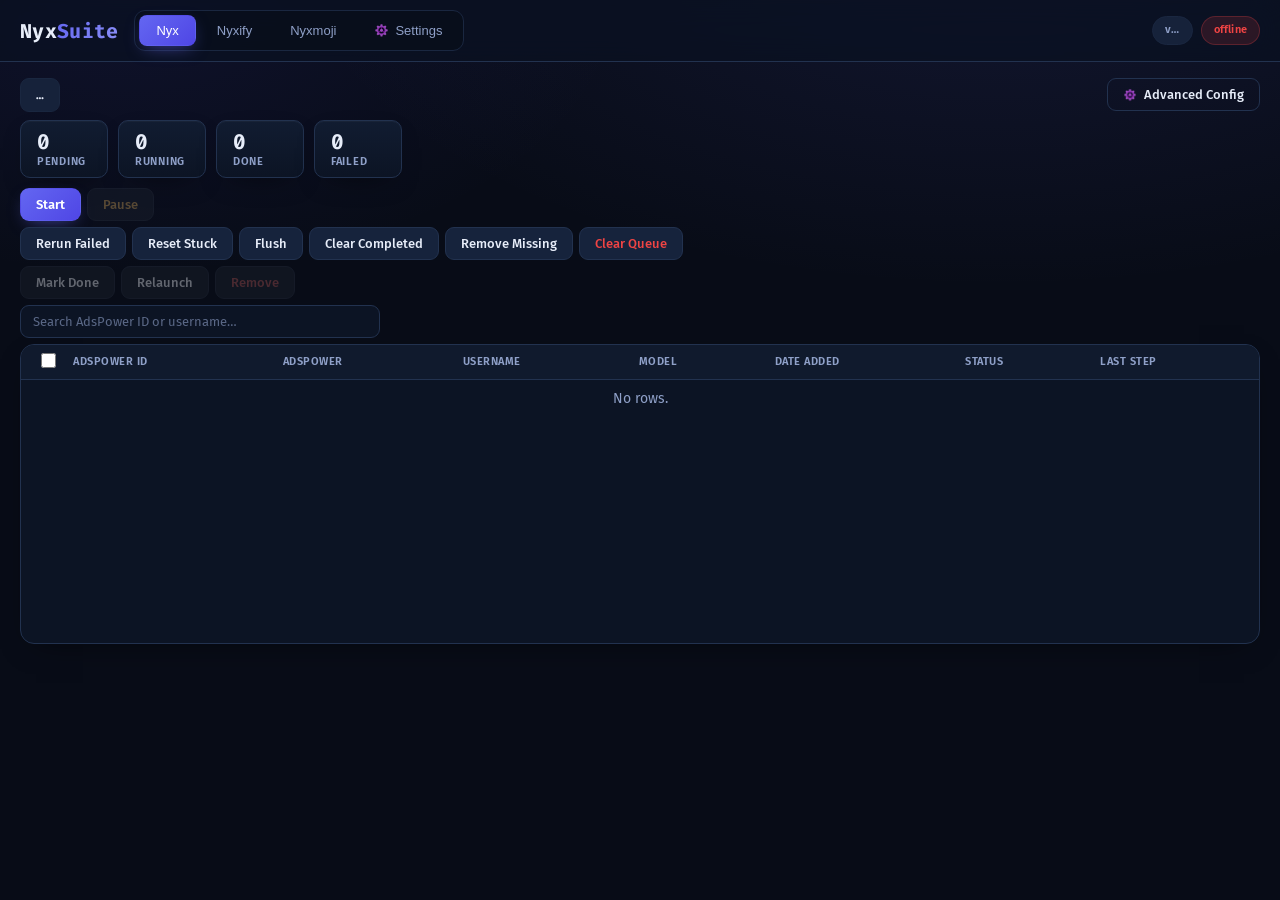
==== webui/index.html @ fc035aeb "Release NyxSuite v6.0.9: Nyxmoji preview/colours/Recommend, proxy ranking chart, compact dashboard N" ====
<!doctype html>
<html lang="en">
<head>
  <meta charset="utf-8">
  <meta name="viewport" content="width=device-width, initial-scale=1">
  <title>Nyx Suite</title>
  <link rel="stylesheet" href="dashboard.css">
  <link rel="icon" type="image/png" href="settings-icon.png">
</head>
<body>
  <header class="topbar">
    <div class="brand">Nyx<span>Suite</span></div>
    <div class="tabs" id="tabs">
      <button class="tab active" data-tab="nyx">Nyx</button>
      <button class="tab" data-tab="nyxify">Nyxify</button>
      <button class="tab" data-tab="bitmoji">Nyxmoji</button>
      <button class="tab" data-tab="settings"><img src="settings-icon.png" class="tab-icon" alt=""> Settings</button>
    </div>
    <div class="meta">
      <button id="update-indicator" class="pill pill-update" type="button" style="display:none" title="An update is available — open Settings">update ready</button>
      <span id="version" class="pill pill-muted">v…</span>
      <span id="conn" class="pill pill-bad">connecting…</span>
    </div>
  </header>

  <main>
    <section class="panel" id="panel-nyx" data-product="nyx">
      <div class="panel-head">
        <div class="statusrow">
          <span class="state" id="state-nyx">…</span>
          <span class="detail" id="detail-nyx"></span>
        </div>
        <button id="nyx-advanced-toggle" class="btn btn-ghost adv-toggle" type="button">
          <img src="settings-icon.png" class="btn-icon" alt=""> Advanced Config
        </button>
      </div>
      <div id="nyx-advanced" class="advanced-panel" hidden>
        <div id="nyx-advanced-body"></div>
        <span id="config-feedback" class="feedback"></span>
      </div>
      <div class="tiles" id="tiles-nyx"></div>
      <div class="toolbar" id="runner-nyx"></div>
      <div class="toolbar sub" id="queue-nyx"></div>
      <div class="toolbar sub" id="row-nyx"></div>
      <div class="toolbar group" id="group-nyx"></div>
      <div class="searchbar"><input class="input search-input" id="search-nyx" type="text" placeholder="Search AdsPower ID or username…"></div>
      <div class="tablewrap">
        <table class="queue"><thead id="thead-nyx"></thead><tbody id="tbody-nyx"></tbody></table>
      </div>
    </section>

    <section class="panel hidden" id="panel-nyxify" data-product="nyxify">
      <div class="panel-head">
        <div class="statusrow">
          <span class="state" id="state-nyxify">…</span>
          <span class="detail" id="detail-nyxify"></span>
          <span class="detail" id="usage-nyxify"></span>
        </div>
        <div class="panel-head-btns">
          <button id="proxyrank-toggle-btn" class="btn btn-ghost adv-toggle" type="button">Proxy Ranking</button>
          <button id="fullauto-toggle-btn" class="btn btn-ghost adv-toggle" type="button">Full Auto Editor</button>
          <button id="nyxify-advanced-toggle" class="btn btn-ghost adv-toggle" type="button">
            <img src="settings-icon.png" class="btn-icon" alt=""> Advanced Config
          </button>
        </div>
      </div>
      <div id="nyxify-advanced" class="advanced-panel" hidden>
        <div id="nyxify-advanced-body"></div>
        <span id="nyxify-config-feedback" class="feedback"></span>
      </div>
      <div class="tiles" id="tiles-nyxify"></div>
      <div class="toolbar" id="runner-nyxify"></div>
      <div class="toolbar sub" id="queue-nyxify"></div>
      <div class="toolbar sub" id="row-nyxify"></div>
      <div class="toolbar group" id="group-nyxify"></div>
      <div id="fullauto-section" class="fullauto-section" style="display:none">
        <div class="toolbar sub" style="margin-top:8px">
          <label class="label-inline">Model: <select id="fullauto-model-select" class="input-inline"></select></label>
        </div>
        <div class="fullauto-grid" style="margin-top:0">
          <div class="fullauto-col">
            <h3>Usernames</h3>
            <p class="hint">One per line. Lines starting with <code>#</code> or <code>;</code> are ignored.</p>
            <textarea id="fullauto-usernames" class="input textarea-full" placeholder="username1&#10;username2"></textarea>
            <button id="fullauto-save-usernames" class="btn primary" type="button">Save Usernames</button>
          </div>
          <div class="fullauto-col">
            <h3>Signup Names</h3>
            <p class="hint">One per line. Used during account creation.</p>
            <textarea id="fullauto-signup-names" class="input textarea-full" placeholder="Jane Doe&#10;Alice Smith"></textarea>
            <button id="fullauto-save-signup" class="btn primary" type="button">Save Signup Names</button>
          </div>
        </div>
      </div>
      <div id="proxyrank-section" class="fullauto-section" style="display:none">
        <div class="proxyrank-head">
          <h3>Proxy Ranking <span class="hint">by subnet · good → bad</span></h3>
          <button id="proxyrank-refresh" class="btn" type="button">Refresh</button>
        </div>
        <p class="hint">Ranked from how often each subnet needed a retry, failed a creation, or hit a ban. Updates every time a proxy is used.</p>
        <div id="proxyrank-chart" class="proxyrank-chart"></div>
        <div class="tablewrap">
          <table class="queue proxyrank-table">
            <thead><tr><th>Subnet</th><th>Uses</th><th>Retries</th><th>Fails</th><th>Bans</th><th>Score</th><th></th></tr></thead>
            <tbody id="proxyrank-tbody"></tbody>
          </table>
        </div>
      </div>
      <div class="searchbar"><input class="input search-input" id="search-nyxify" type="text" placeholder="Search AdsPower ID or username…"></div>
      <div class="tablewrap">
        <table class="queue"><thead id="thead-nyxify"></thead><tbody id="tbody-nyxify"></tbody></table>
      </div>
    </section>

    <section class="panel hidden" id="panel-bitmoji">
      <div class="bm-toolbar">
        <div class="bm-head">
          <label class="label" for="bm-model">Model</label>
          <select id="bm-model" class="input input-inline"></select>
          <span id="bm-status" class="detail"></span>
        </div>
        <div class="bm-toolbar-actions">
          <button id="bm-recommend" class="btn" type="button" title="Fill random pools with a recommended starting look">✨ Recommend</button>
          <button id="bm-import" class="btn" type="button" title="Load a saved Nyxmoji config file">Import</button>
          <button id="bm-export" class="btn" type="button" title="Download this Nyxmoji config">Export</button>
          <button id="bm-save" class="btn primary" type="button">Save</button>
          <input id="bm-import-file" type="file" accept="application/json" hidden>
        </div>
      </div>
      <div class="bm-catbar" id="bm-catbar"></div>
      <div class="bm-editor">
        <div class="bm-stage">
          <div class="bm-stage-inner">
            <img id="bm-avatar" class="bm-avatar" alt="Bitmoji preview">
            <div id="bm-avatar-err" class="bm-avatar-err" style="display:none"></div>
          </div>
          <div class="bm-stage-foot">
            <span id="bm-model-tag" class="bm-model-tag"></span>
            <button id="bm-shuffle" class="btn btn-ghost" type="button" title="Preview a different random combination">⟳ Shuffle preview</button>
          </div>
        </div>
        <div class="bm-side">
          <div class="bm-side-head">
            <div>
              <span id="bm-feature-title" class="bm-feature-title">Hair Style</span>
              <span id="bm-feature-count" class="bm-count"></span>
            </div>
            <div class="bm-side-actions">
              <div class="bm-mode-group" id="bm-mode-group" role="tablist">
                <button class="bm-mode-btn" data-mode="preset" type="button">Preset</button>
                <button class="bm-mode-btn" data-mode="fixed" type="button">Fixed</button>
                <button class="bm-mode-btn" data-mode="random" type="button">Random</button>
              </div>
              <button id="bm-clear-feature" class="btn btn-sm btn-ghost" type="button" title="Reset this feature to Preset" style="display:none">Reset</button>
            </div>
          </div>
          <p id="bm-mode-hint" class="hint bm-mode-hint"></p>
          <div id="bm-options" class="bm-options"></div>
        </div>
      </div>
    </section>

    <section class="panel hidden" id="panel-settings">
      <div class="settings-grid-2col">
        <div class="settings-card">
          <h2>Updates</h2>
          <div class="setting-row">
            <span class="setting-label">Installed</span>
            <span id="update-current" class="setting-value">—</span>
          </div>
          <div class="setting-row" id="update-latest-row" style="display:none">
            <span class="setting-label">Latest</span>
            <span id="update-latest" class="setting-value"></span>
          </div>
          <div class="btn-row">
            <button id="update-check-btn" class="btn" type="button">Check for Update</button>
            <button id="update-apply-btn" class="btn primary" type="button" style="display:none">Apply Update</button>
          </div>
          <div class="setting-row" id="update-rollback-row" style="display:none">
            <span class="setting-label">Roll back to</span>
            <span class="setting-value">
              <select id="update-rollback-select" class="input" title="Pick any previously released version"></select>
              <button id="update-rollback-btn" class="btn bad" type="button">Roll Back</button>
            </span>
          </div>
          <div id="update-backups" class="setting-row"></div>
          <div id="update-release-notes" class="release-notes" style="display:none"></div>
          <span id="update-feedback" class="feedback"></span>
        </div>

        <div class="settings-card">
          <h2>Start on Login</h2>
          <div class="toggle-row">
            <span class="toggle-text">Launch bridge agent on system startup</span>
            <label class="toggle-switch" for="autostart-toggle">
              <input id="autostart-toggle" type="checkbox">
              <span class="toggle-slider"></span>
            </label>
          </div>
          <span id="autostart-feedback" class="feedback"></span>
        </div>

        <div class="settings-card">
          <h2>AdsPower Control</h2>
          <p class="hint">Choose how NyxSuite controls AdsPower on this device. Auto keeps the normal smart fallback; GUI skips Local API create/open calls for no-API accounts.</p>
          <div class="mode-button-row" role="group" aria-label="AdsPower control mode">
            <button id="adspower-mode-auto" class="btn mode-btn" type="button" data-adspower-mode="auto">Auto</button>
            <button id="adspower-mode-api" class="btn mode-btn" type="button" data-adspower-mode="api">API</button>
            <button id="adspower-mode-gui" class="btn mode-btn" type="button" data-adspower-mode="gui">GUI</button>
          </div>
          <span id="adspower-mode-feedback" class="feedback"></span>
        </div>

        <div class="settings-card" id="card-setup">
          <h2>Setup &amp; Install</h2>
          <p class="hint">First-time setup: installs the Python packages and the Playwright browser engine. Run this once on a fresh machine before starting the bot. The live log appears below — it can take a few minutes.</p>
          <div class="setting-row">
            <button id="install-deps-btn" class="btn primary" type="button">Install Dependencies</button>
            <span id="install-deps-state" class="setting-value" style="margin-left:10px"></span>
          </div>
          <pre id="install-deps-output" class="install-output" style="display:none"></pre>
          <span id="install-deps-feedback" class="feedback"></span>
        </div>
      </div>
    </section>
  </main>

  <div id="toast" class="toast"></div>

  <script src="dashboard.js"></script>
</body>
</html>
---- webui/dashboard.css ----
@import url('https://fonts.googleapis.com/css2?family=Fira+Code:wght@400;500;600;700&family=Fira+Sans:wght@300;400;500;600;700&display=swap');

:root{
  --bg:#080c17; --bg2:#0b1120;
  --panel:#111c31; --panel2:#0c1424; --panel-hi:#16233c;
  --line:#22324f; --line-soft:#1a2740;
  --text:#e7edf9; --muted:#8fa0c8; --faint:#7788b0;
  --accent:#6366f1; --accent2:#4f46e5; --accent-soft:rgba(99,102,241,.14);
  --ok:#10b981; --warn:#f59e0b; --bad:#ef4444; --run:#3b82f6; --update:#f59e0b;
  --glow:0 0 24px rgba(99,102,241,.16);
  --card-shadow:0 1px 0 rgba(255,255,255,.03) inset, 0 10px 30px -16px rgba(0,0,0,.7);
  --ease-out:cubic-bezier(0.23, 1, 0.32, 1);
  --ease-in-out:cubic-bezier(0.77, 0, 0.175, 1);
  --r-sm:8px; --r-md:10px; --r-lg:14px;
}
*{box-sizing:border-box}
html,body{margin:0;height:100%}
body{
  background:
    radial-gradient(1200px 600px at 78% -8%, rgba(99,102,241,.12), transparent 60%),
    radial-gradient(900px 500px at 10% 0%, rgba(79,70,229,.10), transparent 55%),
    var(--bg);
  background-attachment:fixed;
  color:var(--text);
  font:14px/1.5 "Fira Sans",system-ui,"Segoe UI",Roboto,Arial,sans-serif;
  -webkit-font-smoothing:antialiased;
}

/* ---------------- Top bar ---------------- */
.topbar{display:flex;align-items:center;gap:16px;padding:10px 20px;background:rgba(11,17,32,.72);backdrop-filter:blur(14px) saturate(1.2);border-bottom:1px solid var(--line);position:sticky;top:0;z-index:20}
.brand{font-weight:700;font-size:20px;letter-spacing:.3px;font-family:"Fira Code",monospace}
.brand span{background:linear-gradient(120deg,var(--accent),#8b8ff6);-webkit-background-clip:text;background-clip:text;-webkit-text-fill-color:transparent}
.tabs{display:flex;gap:4px;background:rgba(8,12,23,.5);padding:4px;border-radius:11px;border:1px solid var(--line-soft)}
.tab{background:transparent;color:var(--muted);border:1px solid transparent;padding:7px 16px;border-radius:8px;cursor:pointer;font-weight:500;display:inline-flex;align-items:center;gap:6px;transition:color 180ms ease,background 180ms ease,box-shadow 180ms ease;font-size:13px}
.tab-icon{width:15px;height:15px;opacity:.7;transition:opacity 180ms ease,filter 180ms ease}
.tab:active{transform:scale(0.97)}
.tab.active{background:linear-gradient(135deg,var(--accent),var(--accent2));color:#fff;box-shadow:0 6px 18px -6px rgba(99,102,241,.6)}
.tab.active .tab-icon{opacity:1;filter:brightness(10)}
.meta{margin-left:auto;display:flex;gap:8px;align-items:center}
.pill{padding:5px 12px;border-radius:999px;font-size:11px;font-weight:600;white-space:nowrap;letter-spacing:.2px;transition:background 300ms ease,color 300ms ease;border:1px solid transparent}
.pill-muted{background:#16223a;color:var(--muted);border-color:var(--line-soft)}
.pill-ok{background:rgba(16,185,129,.14);color:var(--ok);border-color:rgba(16,185,129,.25)}
.pill-bad{background:rgba(239,68,68,.14);color:var(--bad);border-color:rgba(239,68,68,.25)}
.pill-update{background:rgba(245,158,11,.16);color:var(--update);border-color:rgba(245,158,11,.4);cursor:pointer;font-family:"Fira Code",monospace;animation:pulseGlow 2.4s var(--ease-in-out) infinite}
.pill-update:hover{background:rgba(245,158,11,.26)}
@keyframes pulseGlow{0%,100%{box-shadow:0 0 0 0 rgba(245,158,11,.0)}50%{box-shadow:0 0 14px 1px rgba(245,158,11,.45)}}

/* ---------------- Layout ---------------- */
main{padding:16px 20px;max-width:1760px;margin:0 auto}
.panel.hidden{display:none}
.panel-head{display:flex;align-items:flex-start;justify-content:space-between;gap:14px;margin-bottom:8px}
.panel-head-btns{display:flex;gap:6px;flex-shrink:0}
.statusrow{display:flex;align-items:center;gap:14px;flex-wrap:wrap}
.state{font-weight:600;padding:6px 15px;border-radius:9px;background:#16223a;text-transform:capitalize;font-size:13px;font-family:"Fira Code",monospace;border:1px solid var(--line-soft);transition:background 300ms ease,color 300ms ease,box-shadow 300ms ease}
.state.running,.state.RUNNING{background:rgba(59,130,246,.16);color:var(--run);border-color:rgba(59,130,246,.3);box-shadow:0 0 14px rgba(59,130,246,.16)}
.state.paused,.state.PAUSED{background:rgba(245,158,11,.15);color:var(--warn);border-color:rgba(245,158,11,.3)}
.state.stopped,.state.STOPPED{background:rgba(239,68,68,.13);color:var(--bad);border-color:rgba(239,68,68,.3)}
.state.waiting{background:rgba(245,158,11,.13);color:var(--warn);border-color:rgba(245,158,11,.25)}
.detail{color:var(--muted);font-size:13px}

/* Advanced Config toggle (upper-right of Nyx panel) */
.adv-toggle{flex-shrink:0;display:inline-flex;align-items:center;gap:7px;white-space:nowrap}
.btn-icon{width:14px;height:14px;opacity:.75}
.adv-toggle.active{border-color:var(--accent);color:#fff;background:var(--accent-soft)}
.advanced-panel{background:linear-gradient(180deg,var(--panel),var(--panel2));border:1px solid var(--line);border-radius:var(--r-lg);padding:18px 18px 16px;margin-bottom:18px;box-shadow:var(--card-shadow);animation:advIn 240ms var(--ease-out) both}
.advanced-panel[hidden]{display:none}
@keyframes advIn{from{opacity:0;transform:translateY(-6px)}to{opacity:1;transform:translateY(0)}}
.adv-grid{display:grid;grid-template-columns:repeat(auto-fit,minmax(210px,1fr));gap:12px 18px;margin-bottom:14px}
.adv-field{display:flex;flex-direction:column;gap:6px;font-size:12px;color:var(--muted)}
.adv-field.toggle-row{flex-direction:row;align-items:center;justify-content:space-between}
.adv-field > span{font-size:12px;color:var(--muted)}
.adv-field-wide{display:flex;flex-direction:column;gap:6px;font-size:12px;color:var(--muted);margin-bottom:14px}
.adv-field-wide > span{font-size:12px;color:var(--muted)}
#ncfg-banned_proxies{min-height:90px}

/* ---------------- Configure Bitmoji (editor) ---------------- */
.bm-toolbar{display:flex;align-items:center;justify-content:space-between;gap:12px;margin-bottom:10px;flex-wrap:wrap}
.bm-head{display:flex;align-items:center;gap:10px}
.bm-toolbar-actions{display:flex;align-items:center;gap:8px}
.bm-count{display:inline-block;margin-left:6px;font-size:11px;color:var(--muted);background:var(--panel2);border:1px solid var(--line);border-radius:999px;padding:1px 7px}

/* Top category bar — mirrors the bitmoji.com icon row */
.bm-catbar{display:flex;gap:6px;overflow-x:auto;padding:6px;background:linear-gradient(180deg,var(--panel),var(--panel2));border:1px solid var(--line);border-radius:var(--r-md);margin-bottom:10px;scrollbar-width:thin}
.bm-cat{flex:0 0 auto;display:flex;flex-direction:column;align-items:center;gap:3px;min-width:64px;padding:7px 9px;border:1px solid transparent;border-radius:10px;background:transparent;color:var(--muted);cursor:pointer;font-size:11px;transition:all 160ms var(--ease-out)}
.bm-cat:hover{background:var(--panel2);color:var(--text)}
.bm-cat.active{background:var(--accent-soft);border-color:var(--accent);color:#fff}
.bm-cat .bm-cat-dot{width:9px;height:9px;border-radius:50%;background:var(--line)}
.bm-cat.has-config .bm-cat-dot{background:var(--accent);box-shadow:var(--glow)}
.bm-cat-name{white-space:nowrap;max-width:72px;overflow:hidden;text-overflow:ellipsis}
.bm-cat-group{flex:0 0 auto;display:flex;align-items:center;padding:0 8px;font-size:10px;font-weight:700;color:var(--faint);text-transform:uppercase;letter-spacing:.8px;white-space:nowrap}
.bm-cat-group-btn{background:transparent;border:none;cursor:pointer;gap:4px;color:var(--faint);transition:color 150ms ease}
.bm-cat-group-btn:hover{color:var(--muted)}
.bm-cat-group-btn.open{color:var(--accent)}
.bm-group-arrow{font-size:9px;transition:transform 150ms ease}
.bm-cat-features{display:flex;flex-shrink:0}
/* Subtle caption shown only when the live preview had to fall back to the base
   look — it no longer replaces the avatar, so the stage never goes blank. */
.bm-avatar-err{position:absolute;left:8px;right:8px;bottom:6px;text-align:center;font-size:11px;color:var(--warn)}

/* Editor body: avatar stage (left) + options (right) */
.bm-editor{display:flex;gap:16px;align-items:stretch}
.bm-stage{flex:0 0 420px;display:flex;flex-direction:column;border:none;border-radius:0;background:transparent;box-shadow:none;overflow:visible}
.bm-stage-inner{position:relative;flex:1;display:flex;align-items:center;justify-content:center;min-height:560px;background:transparent}
.bm-avatar{max-width:100%;max-height:600px;object-fit:contain;filter:drop-shadow(0 12px 24px rgba(0,0,0,.45))}
.bm-stage-foot{display:flex;align-items:center;justify-content:space-between;gap:10px;padding:10px 4px 0}
.bm-model-tag{font-size:12px;color:var(--muted)}

.bm-side{flex:1;min-width:0;display:flex;flex-direction:column;border:1px solid var(--line);border-radius:var(--r-lg);background:linear-gradient(180deg,var(--panel),var(--panel2));box-shadow:var(--card-shadow);padding:16px}
.bm-side-head{display:flex;align-items:center;justify-content:space-between;gap:12px;flex-wrap:wrap}
.bm-feature-title{font-size:16px;font-weight:700;color:var(--text)}
.bm-mode-group{display:inline-flex;border:1px solid var(--line);border-radius:999px;overflow:hidden}
.bm-mode-btn{padding:6px 14px;border:0;background:transparent;color:var(--muted);cursor:pointer;font-size:12px;font-weight:600}
.bm-mode-btn:hover{color:var(--text)}
.bm-mode-btn.active{background:var(--accent);color:#fff}
.bm-mode-hint{margin:10px 0 0}
.bm-preset-info{font-size:12px;color:var(--muted)}
.bm-preset-info code{background:#16223a;padding:1px 6px;border-radius:4px;font-size:11px}
.bm-selection-info{margin-top:14px;padding:10px 12px;background:var(--panel2);border:1px solid var(--line-soft);border-radius:var(--r-sm);font-size:11px;color:var(--muted);width:100%}
.bm-selection-info code{background:var(--bg2);padding:1px 5px;border-radius:3px;font-size:10px;font-family:"Fira Code",monospace}
.bm-pool-head{font-size:11px;font-weight:600;color:var(--muted);margin:8px 0 6px}
.bm-pool-head:first-child{margin-top:0}
.bm-pool-empty{font-size:11px;color:var(--faint);font-style:italic}
.bm-pool-grid{display:flex;flex-wrap:wrap;gap:6px}
.bm-pool-thumb{width:44px;height:44px;border:1px solid var(--line);border-radius:8px;background:var(--bg2);overflow:hidden;display:flex;align-items:center;justify-content:center}
.bm-pool-thumb img{width:100%;height:100%;object-fit:contain;display:block}
.bm-pool-chip{display:inline-flex;align-items:center;justify-content:center;min-width:28px;height:28px;padding:0 6px;border:1px solid var(--line);border-radius:6px;background:var(--bg2);font-size:10px;font-family:"Fira Code",monospace;color:var(--muted)}
.bm-pool-color{width:28px;min-width:28px;padding:0;border-radius:50%}
.bm-color-strip{display:flex;align-items:center;gap:6px;margin-top:12px;padding:8px 10px;background:var(--panel2);border:1px solid var(--line-soft);border-radius:var(--r-sm);width:100%;flex-wrap:wrap}
.bm-color-label{font-size:11px;color:var(--muted);margin-right:4px;font-weight:600}
.bm-color-actions{display:inline-flex;gap:6px;margin-left:auto}
.bm-side-actions{display:flex;align-items:center;gap:8px;flex-wrap:wrap}

.bm-options{display:flex;flex-wrap:wrap;gap:10px;margin-top:14px;overflow-y:auto;max-height:430px;padding:2px}
.bm-options.empty{color:var(--muted);font-size:13px}
.bm-opt{position:relative;width:64px;height:64px;padding:0;border:2px solid var(--line);border-radius:12px;background:var(--panel2);cursor:pointer;overflow:hidden;transition:border-color 150ms,transform 150ms}
.bm-opt:hover{transform:translateY(-2px);border-color:var(--muted)}
.bm-opt img{width:100%;height:100%;object-fit:contain;display:block}
.bm-opt-color{width:48px;height:48px;border-radius:50%}
.bm-opt.sel{border-color:var(--accent);box-shadow:var(--glow)}
.bm-opt.sel::after{content:"✓";position:absolute;top:-1px;right:2px;font-size:12px;font-weight:800;color:#fff;text-shadow:0 1px 3px rgba(0,0,0,.8)}
@media(max-width:780px){.bm-editor{flex-direction:column}.bm-stage{flex-basis:auto}}

/* ---------------- Tiles ---------------- */
.tiles{display:flex;gap:10px;flex-wrap:wrap;margin-bottom:10px}
.tile{display:block;text-align:left;font-family:inherit;color:inherit;background:linear-gradient(180deg,var(--panel),var(--panel2));border:1px solid var(--line);border-radius:var(--r-md);padding:9px 16px;min-width:88px;cursor:pointer;box-shadow:var(--card-shadow);transition:border-color 200ms var(--ease-out),box-shadow 200ms var(--ease-out),transform 200ms var(--ease-out)}
.tile-active{border-color:var(--accent);box-shadow:var(--glow)}
.tile .n{font-size:21px;font-weight:700;font-family:"Fira Code",monospace;color:var(--text);line-height:1.2}
.tile .l{color:var(--muted);font-size:11px;text-transform:uppercase;letter-spacing:.7px;font-weight:600}

/* ---------------- Toolbars / buttons ---------------- */
.toolbar{display:flex;gap:6px;flex-wrap:wrap;margin-bottom:6px;align-items:center}
.toolbar.sub{margin-bottom:6px}
.toolbar.group{background:var(--panel2);border:1px solid var(--line);border-radius:var(--r-sm);padding:7px 12px;margin-bottom:8px;display:none}
.toolbar.group.visible{display:flex;animation:groupIn 200ms var(--ease-out) both}
@keyframes groupIn{from{opacity:0;transform:translateY(-4px) scale(0.97)}to{opacity:1;transform:translateY(0) scale(1)}}
.badge-cb{font-size:12px;color:var(--muted);margin-right:8px;white-space:nowrap;font-weight:500;font-family:"Fira Code",monospace;align-self:center}
.toolbar .btn-group{display:flex;gap:6px}
.toolbar .btn-group+.btn-group{margin-left:8px;padding-left:8px;border-left:1px solid var(--line)}
.btn-row{display:flex;gap:8px;flex-wrap:wrap;align-items:center;margin:6px 0 2px}
button.btn{background:var(--panel-hi);color:var(--text);border:1px solid var(--line);padding:8px 15px;border-radius:9px;cursor:pointer;font-weight:500;font-size:13px;font-family:"Fira Sans",sans-serif;transition:color 160ms ease,background 160ms ease,border-color 160ms ease,box-shadow 160ms ease,transform 140ms var(--ease-out)}
button.btn:active:not(:disabled){transform:scale(0.97)}
button.btn.primary{background:linear-gradient(135deg,var(--accent),var(--accent2));border-color:transparent;color:#fff;font-weight:600;box-shadow:0 6px 18px -8px rgba(99,102,241,.7)}
button.btn.ghost,button.btn.btn-ghost{background:transparent;border-color:var(--line)}
button.btn.warn{color:var(--warn)}
button.btn.bad{color:var(--bad)}
button.btn:disabled{opacity:.4;cursor:not-allowed;filter:grayscale(.5)}

/* ---------------- Search ---------------- */
.searchbar{margin:0 0 6px}
.search-input{max-width:360px;background:var(--panel2);border:1px solid var(--line);border-radius:9px;padding:8px 13px;color:var(--text);outline:none;font-size:13px;transition:border-color 180ms ease,box-shadow 180ms ease;font-family:"Fira Sans",sans-serif;width:100%}
.search-input:focus{border-color:var(--accent);box-shadow:0 0 0 3px rgba(99,102,241,.14)}
.search-input::placeholder{color:var(--muted);opacity:.6}

/* ---------------- Table ---------------- */
.tablewrap{border:1px solid var(--line);border-radius:var(--r-lg);overflow:auto;max-height:72vh;min-height:300px;box-shadow:var(--card-shadow);background:var(--panel2)}
table.queue{width:100%;border-collapse:separate;border-spacing:0;font-size:13px}
.th-cb{width:38px;padding:0 0 0 16px!important;text-align:center!important}
.th-cb input,.td-cb input{cursor:pointer;width:15px;height:15px;accent-color:var(--accent)}
.td-cb{width:38px;padding:0!important;text-align:center;vertical-align:middle}
.th-sortable{cursor:pointer;user-select:none;transition:color 150ms ease}
table.queue thead th{position:sticky;top:0;z-index:1;background:#101a2d;color:var(--muted);text-align:left;padding:9px 14px;border-bottom:1px solid var(--line);font-weight:600;white-space:nowrap;font-size:11px;text-transform:uppercase;letter-spacing:.5px}
table.queue tbody td{padding:8px 14px;border-bottom:1px solid var(--line-soft);white-space:nowrap;max-width:460px;overflow:hidden;text-overflow:ellipsis;user-select:text;-webkit-user-select:text}
table.queue tbody tr{cursor:pointer;transition:background 150ms ease}
table.queue tbody tr:nth-child(even){background:rgba(255,255,255,.012)}
table.queue tbody tr.sel{background:rgba(99,102,241,.16)}
table.queue tbody tr.checked{background:rgba(99,102,241,.09)}
table.queue tbody tr:active{background:rgba(99,102,241,.22)}
table.queue tbody tr:last-child td{border-bottom:none}
tr.group-header td{background:rgba(99,102,241,.08);font-weight:600;font-size:13px;padding:9px 16px;cursor:pointer;border-bottom:1px solid var(--line);transition:background 150ms ease}
.group-toggle{display:inline-block;width:16px;color:var(--muted)}
.group-name{color:var(--accent);font-family:"Fira Code",monospace}
.group-count{color:var(--muted);font-size:11px;margin-left:6px;font-family:"Fira Code",monospace}
.badge{padding:3px 10px;border-radius:6px;font-weight:600;font-size:12px;font-family:"Fira Code",monospace;border:1px solid transparent}
.badge.PENDING{background:#16223a;color:var(--muted);border-color:var(--line-soft)}
.badge.RUNNING,.badge.READY{background:rgba(59,130,246,.15);color:var(--run);border-color:rgba(59,130,246,.28)}
.badge.DONE{background:rgba(16,185,129,.13);color:var(--ok);border-color:rgba(16,185,129,.26)}
.badge.FAILED{background:rgba(239,68,68,.13);color:var(--bad);border-color:rgba(239,68,68,.26)}
.empty{padding:34px;text-align:center;color:var(--muted);font-size:14px}

/* ---------------- Toast ---------------- */
.toast{position:fixed;right:22px;bottom:22px;background:var(--panel);border:1px solid var(--line);border-left:4px solid var(--accent);padding:13px 18px;border-radius:var(--r-md);max-width:420px;box-shadow:0 16px 50px rgba(0,0,0,.6);z-index:100;pointer-events:none;opacity:0;transform:translateX(calc(100% + 24px));transition:opacity 400ms var(--ease-out),transform 400ms var(--ease-out)}
.toast.show{opacity:1;transform:translateX(0);pointer-events:auto}
.toast.bad{border-left-color:var(--bad)}
.toast.ok{border-left-color:var(--ok)}

/* ---------------- Settings ---------------- */
.settings-grid-2col{display:grid;grid-template-columns:1fr 1fr;gap:18px}
@media(max-width:900px){.settings-grid-2col{grid-template-columns:1fr}}
.settings-card{background:linear-gradient(180deg,var(--panel),var(--panel2));border:1px solid var(--line);border-radius:var(--r-lg);padding:20px;margin-bottom:0;box-shadow:var(--card-shadow)}
.settings-card h2{margin:0 0 14px;font-size:15px;color:#aeb6ff;font-weight:600;font-family:"Fira Code",monospace;letter-spacing:.2px}
@keyframes flashCard{0%,100%{box-shadow:var(--card-shadow)}28%,62%{box-shadow:0 0 0 2px var(--accent),var(--glow)}}
.settings-card.flash{animation:flashCard 1.6s var(--ease-out) 1}
.setting-row{margin:8px 0;display:flex;align-items:center;gap:8px;flex-wrap:wrap}
.setting-value{color:var(--text);font-size:13px}
.feedback{display:block;margin-top:8px;font-size:12px;color:var(--muted);min-height:14px}
.release-notes{background:var(--panel2);border:1px solid var(--line);border-radius:var(--r-sm);padding:10px 14px;margin-top:10px;max-height:300px;overflow-y:auto}
.release-notes details{font-size:12px}
.release-notes summary{cursor:pointer;color:var(--accent);font-weight:600;font-size:12px;font-family:"Fira Code",monospace}
.release-notes pre{font:11px/1.6 "Fira Code",Consolas,monospace;color:var(--text);white-space:pre-wrap;margin:8px 0 0;padding:0;max-height:220px;overflow-y:auto}
.setting-label{font-size:12px;color:var(--muted);min-width:70px}
.mode-button-row{display:flex;gap:8px;flex-wrap:wrap;margin:10px 0 4px}
.mode-btn.active{background:linear-gradient(135deg,var(--accent),var(--accent2));border-color:var(--accent2);color:#fff;box-shadow:var(--glow)}
.label{display:block;margin:6px 0 3px;font-size:12px;color:var(--muted)}
.label-inline{font-size:13px;color:var(--text);margin-right:8px}
.input{width:100%;padding:8px 12px;border:1px solid var(--line);border-radius:9px;background:var(--panel2);color:var(--text);outline:none;font-size:13px;transition:border-color 180ms ease,box-shadow 180ms ease;font-family:"Fira Sans",sans-serif}
.input:focus{border-color:var(--accent);box-shadow:0 0 0 3px rgba(99,102,241,.14)}
.input-inline{padding:6px 11px;border:1px solid var(--line);border-radius:7px;background:var(--panel2);color:var(--text);outline:none;font-size:13px;cursor:pointer;transition:border-color 180ms ease}
.input-inline:focus{border-color:var(--accent)}
.toggle-row{display:flex;align-items:center;justify-content:space-between;gap:10px;margin:8px 0;font-size:13px}
.toggle-text{flex:1;color:var(--text)}
.toggle-switch{position:relative;display:inline-flex;align-items:center;width:44px;height:24px;flex-shrink:0}
.toggle-switch input{position:absolute;inset:0;opacity:0;margin:0;cursor:pointer}
.toggle-slider{width:44px;height:24px;border-radius:999px;background:var(--line);border:1px solid var(--line);box-sizing:border-box;position:relative;transition:background 180ms ease}
.toggle-slider::before{content:"";position:absolute;top:2px;left:2px;width:18px;height:18px;border-radius:50%;background:var(--muted);transition:left 180ms ease,background 180ms ease}
.toggle-switch input:checked+.toggle-slider{background:linear-gradient(135deg,var(--accent),var(--accent2));border-color:var(--accent2)}
.toggle-switch input:checked+.toggle-slider::before{left:22px;background:#fff}

/* ---------------- Full Auto ---------------- */
.fullauto-grid{display:grid;grid-template-columns:1fr 1fr;gap:18px;margin-top:12px}
@media(max-width:900px){.fullauto-grid{grid-template-columns:1fr}}
.fullauto-section{margin-bottom:8px}
.proxyrank-head{display:flex;align-items:center;justify-content:space-between;gap:12px;margin:2px 0 6px}
.proxyrank-head h3{margin:0;font-size:14px;display:flex;align-items:baseline;gap:8px}
.proxyrank-head h3 .hint{margin:0;font-weight:400}
/* Proxy ranking snapshot bar chart (inline SVG) */
.proxyrank-chart{margin:2px 0 12px;overflow-x:auto}
.proxyrank-chart:empty{display:none}
.proxyrank-chart svg{min-width:420px;display:block}
.prc-cap{font-size:11px;color:var(--muted);margin:0 0 6px;font-weight:600}
.prc-label{fill:var(--muted);font:600 12px "Fira Code",monospace}
.prc-val{fill:var(--text);font:600 12px "Fira Code",monospace}
.prc-track{fill:var(--panel-hi)}
.prc-bar.prc-good{fill:var(--ok)}
.prc-bar.prc-mid{fill:var(--warn)}
.prc-bar.prc-bad{fill:var(--bad)}
.prc-more{font-size:11px;color:var(--muted);margin-top:6px}
table.proxyrank-table tbody td{white-space:nowrap;cursor:default}
table.proxyrank-table tbody tr{cursor:default}
.proxyrank-table .score-good{color:var(--ok);font-weight:600}
.proxyrank-table .score-mid{color:var(--warn);font-weight:600}
.proxyrank-table .score-bad{color:var(--bad);font-weight:600}
.btn-sm{font-size:11px;padding:3px 10px;min-width:0}
.proxyrank-ban{color:var(--bad);border-color:rgba(239,68,68,.3)}
.proxyrank-ban:hover{background:rgba(239,68,68,.12);border-color:var(--bad)}
.proxyrank-ban:disabled{opacity:.5;cursor:default}
.fullauto-col{background:linear-gradient(180deg,var(--panel),var(--panel2));border:1px solid var(--line);border-radius:var(--r-lg);padding:18px;box-shadow:var(--card-shadow)}
.fullauto-col h3{margin:0 0 8px;font-size:14px;color:#aeb6ff;font-weight:600}
.textarea-full{width:100%;min-height:320px;font-family:"Fira Code",Consolas,monospace;font-size:12px;resize:vertical;line-height:1.6}
.bm-summary{margin-top:16px;background:var(--panel2);border:1px solid var(--line-soft);border-radius:var(--r-sm);padding:6px 10px}
.bm-summary summary{cursor:pointer;font-size:11px;font-weight:600;color:var(--accent);font-family:"Fira Code",monospace}
.bm-summary[open] summary{margin-bottom:8px}
.bm-summary-body{font-size:11px;line-height:2;color:var(--muted)}
.cs-feat{display:inline-block;min-width:90px;font-weight:600}
.cs-mode{display:inline-block;min-width:44px;padding:0 6px;border-radius:3px;font-size:10px;font-weight:600;margin-right:4px}
.cs-mode.preset{color:var(--muted);background:var(--bg2)}
.cs-mode.fixed{color:var(--accent);background:var(--accent-soft)}
.cs-mode.random{color:var(--warn);background:rgba(245,158,11,.12)}
.cs-val{color:var(--text);font-size:10px}
.cs-val code{background:var(--bg);padding:1px 5px;border-radius:3px;font-family:"Fira Code",monospace;font-size:10px}
.cs-empty{color:var(--faint);font-style:italic}

.hint{font-size:12px;color:var(--muted);margin:0 0 10px;line-height:1.5}
.hint code{background:#16223a;padding:1px 6px;border-radius:4px}
.install-output{background:var(--panel2);border:1px solid var(--line);border-radius:var(--r-sm);padding:10px 14px;font:11px/1.6 "Fira Code",Consolas,monospace;color:var(--text);max-height:240px;overflow:auto;white-space:pre-wrap;margin-top:8px}

/* ---------------- Keyboard focus (accessibility) ---------------- */
/* Visible focus ring for keyboard users on every interactive control.
   Mouse clicks don't trigger :focus-visible, so this stays out of the way. */
.tab:focus-visible,button.btn:focus-visible,.tile:focus-visible,.bm-cat:focus-visible,
.bm-opt:focus-visible,.bm-mode-btn:focus-visible,.toggle-switch input:focus-visible+.toggle-slider,
.pill-update:focus-visible,summary:focus-visible{outline:2px solid var(--accent);outline-offset:2px}
table.queue tbody tr:focus-visible{outline:2px solid var(--accent);outline-offset:-2px}
.input:focus-visible,.search-input:focus-visible,.input-inline:focus-visible,select:focus-visible{outline:2px solid var(--accent);outline-offset:1px}

/* ---------------- Hover (fine pointer only) ---------------- */
@media (hover: hover) and (pointer: fine) {
  .tab:hover{color:var(--text);background:rgba(99,102,241,.1)}
  .tile:hover{border-color:var(--accent);box-shadow:var(--glow);transform:translateY(-2px)}
  button.btn:hover{background:rgba(99,102,241,.12);border-color:var(--accent);color:#fff}
  button.btn.primary:hover{filter:brightness(1.08);box-shadow:0 8px 22px -6px rgba(99,102,241,.75)}
  button.btn.warn:hover{background:rgba(245,158,11,.12);border-color:var(--warn);color:var(--warn)}
  button.btn.bad:hover{background:rgba(239,68,68,.12);border-color:var(--bad);color:var(--bad)}
  table.queue tbody tr:hover{background:rgba(99,102,241,.07)}
  tr.group-header:hover td{background:rgba(99,102,241,.14)}
  .th-sortable:hover{color:var(--accent)}
}

/* ---------------- Reduced motion ---------------- */
@media (prefers-reduced-motion: reduce) {
  *{animation-duration:0.01ms !important;animation-iteration-count:1 !important}
  .tile:hover{transform:none}
  button.btn:active:not(:disabled){transform:none}
  .toast{transition:opacity 200ms ease;transform:none}
  .pill-update{animation:none}
}

/* ---------------- Extension reload banner ---------------- */
.ext-reload-banner{display:flex;align-items:center;gap:10px;padding:10px 26px;background:rgba(245,158,11,.12);border-bottom:1px solid rgba(245,158,11,.25);color:var(--warn);font-size:12px;flex-wrap:wrap}
.ext-reload-banner .btn{font-size:11px;padding:4px 10px;color:var(--warn);border-color:rgba(245,158,11,.3);background:transparent}
.ext-reload-banner .btn:hover{background:rgba(245,158,11,.12)}

/* ---------------- Responsive ---------------- */
/* Allow the sticky table to use more of the viewport on shorter screens. */
@media(max-height:760px){
  .tablewrap{max-height:64vh}
  .bm-stage-inner{min-height:380px}
  .bm-avatar{max-height:420px}
  .bm-options{max-height:300px}
}

/* Large tablet / small laptop: tighten gutters, keep everything on one row. */
@media(max-width:1100px){
  main{padding:14px 16px}
  .topbar{gap:12px;padding:10px 16px}
  .bm-stage{flex:0 0 340px}
  .bm-stage-inner{min-height:440px}
}

/* Tablet: let the top bar wrap, tabs become a scrollable full-width row. */
@media(max-width:860px){
  .topbar{flex-wrap:wrap;gap:10px;padding:11px 16px}
  .brand{font-size:18px}
  .tabs{order:3;width:100%;overflow-x:auto;gap:4px;-webkit-overflow-scrolling:touch;scrollbar-width:none}
  .tabs::-webkit-scrollbar{display:none}
  .tab{flex:1 0 auto;justify-content:center;white-space:nowrap}
  .meta{order:2;flex-wrap:wrap;gap:6px}
  .panel-head{flex-direction:column;align-items:stretch}
  .panel-head-btns{flex-wrap:wrap}
  .adv-toggle{align-self:flex-start}
  .bm-toolbar{align-items:stretch}
  .bm-head{flex-wrap:wrap}
  .search-input{max-width:none}
}

/* Phone: stack the editor, shrink tiles, cap table cell width, full-width UI. */
@media(max-width:640px){
  main{padding:12px}
  .tab{padding:6px 10px;font-size:12px}
  .tile{flex:1 1 calc(50% - 10px);min-width:0;padding:9px 12px}
  .tile .n{font-size:19px}
  .toolbar{gap:5px}
  button.btn{padding:8px 12px;font-size:12px}
  .bm-side-head{flex-direction:column;align-items:flex-start}
  .bm-mode-group{width:100%}
  .bm-mode-btn{flex:1}
  .bm-options{max-height:none}
  table.queue tbody td{max-width:160px;padding:9px 12px}
  table.queue thead th{padding:10px 12px}
  .toast{left:12px;right:12px;bottom:12px;max-width:none}
}

/* Narrow phone: single-column tiles, give the table room to breathe. */
@media(max-width:400px){
  .brand{font-size:16px}
  .tile{flex-basis:100%}
  .pill{font-size:10px;padding:4px 9px}
  .bm-toolbar-actions{flex-wrap:wrap}
  .bm-toolbar-actions .btn{flex:1 1 calc(50% - 8px)}
}

/* Nyx Advanced Config — AdsPower section */
.adv-section-label{font-size:11px;font-weight:600;text-transform:uppercase;letter-spacing:.05em;color:var(--muted);margin:6px 0 10px;padding-top:12px;border-top:1px solid var(--line-soft)}
.adv-actions{display:flex;align-items:center;gap:12px;margin-bottom:14px;flex-wrap:wrap}
.ok-text{color:var(--ok)}
.bad-text{color:var(--bad)}
.adv-note{font-size:12px;color:var(--muted);margin:0 0 12px;line-height:1.5}
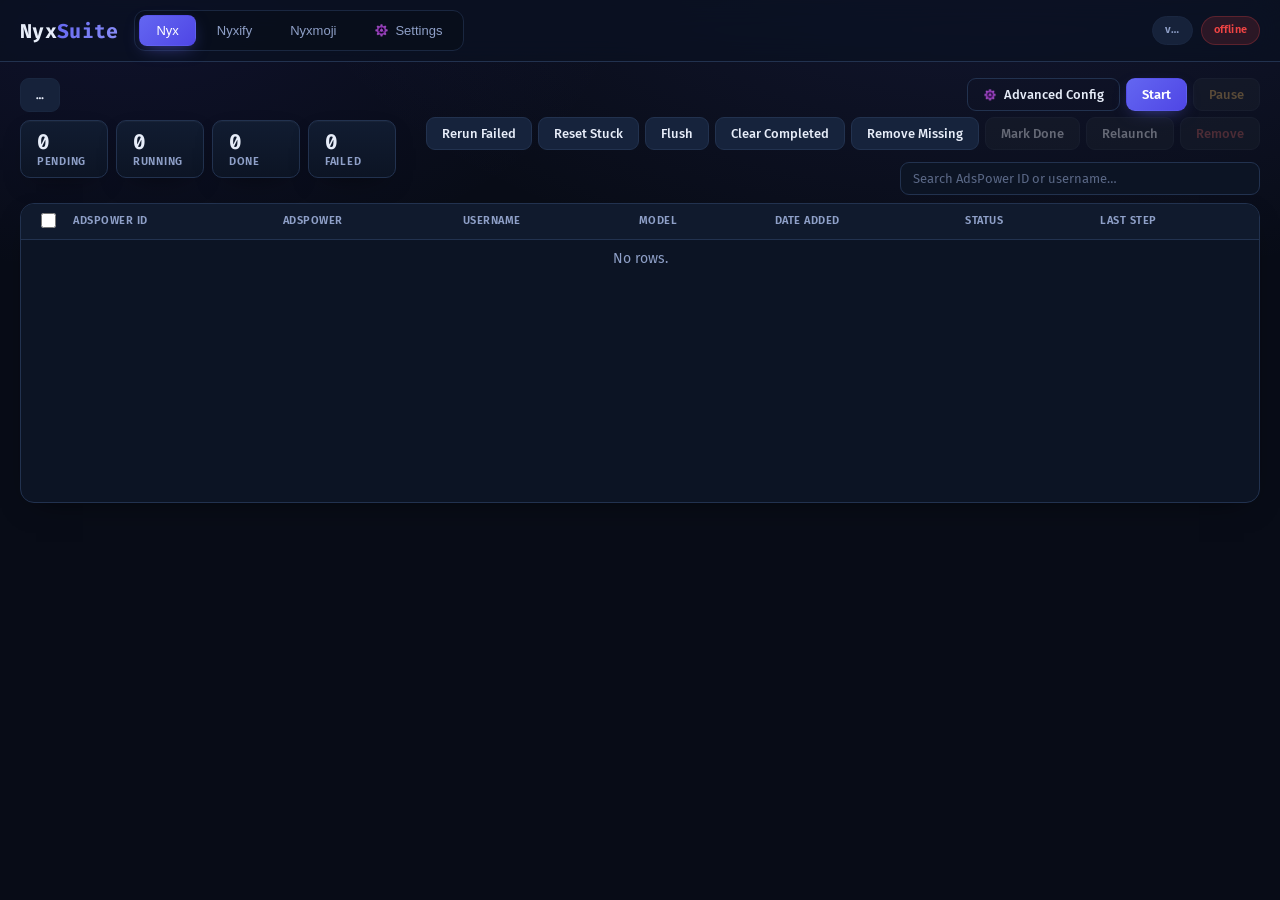
==== commit 312b806f: "Release 6.1.7 replace banned" ====
--- a/webui/index.html
+++ b/webui/index.html
@@ -24,56 +24,72 @@
   </header>
 
   <main>
-    <section class="panel" id="panel-nyx" data-product="nyx">
-      <div class="panel-head">
-        <div class="statusrow">
-          <span class="state" id="state-nyx">…</span>
-          <span class="detail" id="detail-nyx"></span>
-        </div>
-        <button id="nyx-advanced-toggle" class="btn btn-ghost adv-toggle" type="button">
-          <img src="settings-icon.png" class="btn-icon" alt=""> Advanced Config
-        </button>
-      </div>
-      <div id="nyx-advanced" class="advanced-panel" hidden>
-        <div id="nyx-advanced-body"></div>
-        <span id="config-feedback" class="feedback"></span>
-      </div>
-      <div class="tiles" id="tiles-nyx"></div>
-      <div class="toolbar" id="runner-nyx"></div>
-      <div class="toolbar sub" id="queue-nyx"></div>
-      <div class="toolbar sub" id="row-nyx"></div>
-      <div class="toolbar group" id="group-nyx"></div>
-      <div class="searchbar"><input class="input search-input" id="search-nyx" type="text" placeholder="Search AdsPower ID or username…"></div>
-      <div class="tablewrap">
-        <table class="queue"><thead id="thead-nyx"></thead><tbody id="tbody-nyx"></tbody></table>
-      </div>
-    </section>
-
-    <section class="panel hidden" id="panel-nyxify" data-product="nyxify">
-      <div class="panel-head">
-        <div class="statusrow">
-          <span class="state" id="state-nyxify">…</span>
-          <span class="detail" id="detail-nyxify"></span>
-          <span class="detail" id="usage-nyxify"></span>
-        </div>
-        <div class="panel-head-btns">
-          <button id="proxyrank-toggle-btn" class="btn btn-ghost adv-toggle" type="button">Proxy Ranking</button>
-          <button id="fullauto-toggle-btn" class="btn btn-ghost adv-toggle" type="button">Full Auto Editor</button>
-          <button id="nyxify-advanced-toggle" class="btn btn-ghost adv-toggle" type="button">
-            <img src="settings-icon.png" class="btn-icon" alt=""> Advanced Config
-          </button>
-        </div>
-      </div>
-      <div id="nyxify-advanced" class="advanced-panel" hidden>
-        <div id="nyxify-advanced-body"></div>
-        <span id="nyxify-config-feedback" class="feedback"></span>
-      </div>
-      <div class="tiles" id="tiles-nyxify"></div>
-      <div class="toolbar" id="runner-nyxify"></div>
-      <div class="toolbar sub" id="queue-nyxify"></div>
-      <div class="toolbar sub" id="row-nyxify"></div>
-      <div class="toolbar group" id="group-nyxify"></div>
-      <div id="fullauto-section" class="fullauto-section" style="display:none">
+    <section class="panel" id="panel-nyx" data-product="nyx">
+      <div class="command-grid">
+        <div class="command-status">
+          <div class="statusrow">
+            <span class="state" id="state-nyx">…</span>
+            <span class="detail" id="detail-nyx"></span>
+          </div>
+          <div class="tiles" id="tiles-nyx"></div>
+        </div>
+        <div class="command-actions">
+          <button id="nyx-advanced-toggle" class="btn btn-ghost adv-toggle" type="button">
+            <img src="settings-icon.png" class="btn-icon" alt=""> Advanced Config
+          </button>
+          <div class="toolbar" id="runner-nyx"></div>
+          <div class="toolbar sub" id="queue-nyx"></div>
+          <div class="toolbar sub" id="row-nyx"></div>
+          <div class="toolbar group" id="group-nyx"></div>
+          <div class="searchbar"><input class="input search-input" id="search-nyx" type="text" placeholder="Search AdsPower ID or username…"></div>
+        </div>
+      </div>
+      <div id="nyx-advanced" class="advanced-panel" hidden>
+        <div id="nyx-advanced-body"></div>
+        <span id="config-feedback" class="feedback"></span>
+      </div>
+      <div class="tablewrap">
+        <table class="queue"><thead id="thead-nyx"></thead><tbody id="tbody-nyx"></tbody></table>
+      </div>
+    </section>
+
+    <section class="panel hidden" id="panel-nyxify" data-product="nyxify">
+      <div class="command-grid">
+        <div class="command-status">
+          <div class="statusrow">
+            <span class="state" id="state-nyxify">…</span>
+            <span class="detail" id="detail-nyxify"></span>
+            <span class="detail" id="usage-nyxify"></span>
+          </div>
+          <div class="tiles" id="tiles-nyxify"></div>
+        </div>
+        <div class="command-actions">
+          <div class="panel-head-btns">
+            <button id="proxyrank-toggle-btn" class="btn btn-ghost adv-toggle" type="button">Proxy Ranking</button>
+            <button id="fullauto-toggle-btn" class="btn btn-ghost adv-toggle" type="button">Full Auto Editor</button>
+            <button id="nyxify-advanced-toggle" class="btn btn-ghost adv-toggle" type="button">
+              <img src="settings-icon.png" class="btn-icon" alt=""> Advanced Config
+            </button>
+          </div>
+          <div class="replace-banned-dashboard">
+            <span id="replace-banned-summary-nyxify" class="detail">Scan SnapBoard for banned rows.</span>
+            <div class="toolbar compact-toolbar">
+              <button id="scan-banned-nyxify" class="btn" type="button">Scan banned</button>
+              <button id="replace-banned-nyxify" class="btn bad" type="button" disabled>Replace all banned</button>
+            </div>
+          </div>
+          <div class="toolbar" id="runner-nyxify"></div>
+          <div class="toolbar sub" id="queue-nyxify"></div>
+          <div class="toolbar sub" id="row-nyxify"></div>
+          <div class="toolbar group" id="group-nyxify"></div>
+          <div class="searchbar"><input class="input search-input" id="search-nyxify" type="text" placeholder="Search AdsPower ID or username…"></div>
+        </div>
+      </div>
+      <div id="nyxify-advanced" class="advanced-panel" hidden>
+        <div id="nyxify-advanced-body"></div>
+        <span id="nyxify-config-feedback" class="feedback"></span>
+      </div>
+      <div id="fullauto-section" class="fullauto-section" style="display:none">
         <div class="toolbar sub" style="margin-top:8px">
           <label class="label-inline">Model: <select id="fullauto-model-select" class="input-inline"></select></label>
         </div>
@@ -106,10 +122,9 @@
           </table>
         </div>
       </div>
-      <div class="searchbar"><input class="input search-input" id="search-nyxify" type="text" placeholder="Search AdsPower ID or username…"></div>
-      <div class="tablewrap">
-        <table class="queue"><thead id="thead-nyxify"></thead><tbody id="tbody-nyxify"></tbody></table>
-      </div>
+      <div class="tablewrap">
+        <table class="queue"><thead id="thead-nyxify"></thead><tbody id="tbody-nyxify"></tbody></table>
+      </div>
     </section>
 
     <section class="panel hidden" id="panel-bitmoji">
@@ -155,6 +170,7 @@
             </div>
           </div>
           <p id="bm-mode-hint" class="hint bm-mode-hint"></p>
+          <div id="bm-opt-tools" class="bm-opt-tools" style="display:none"></div>
           <div id="bm-options" class="bm-options"></div>
         </div>
       </div>
--- a/webui/dashboard.css
+++ b/webui/dashboard.css
@@ -48,6 +48,15 @@
 /* ---------------- Layout ---------------- */
 main{padding:16px 20px;max-width:1760px;margin:0 auto}
 .panel.hidden{display:none}
+.command-grid{display:grid;grid-template-columns:minmax(360px,auto) minmax(520px,1fr);gap:16px;align-items:start;margin-bottom:8px}
+.command-status{min-width:0}
+.command-actions{display:flex;align-items:flex-start;justify-content:flex-end;gap:6px;flex-wrap:wrap;min-width:0}
+.command-actions>.toolbar{justify-content:flex-end;margin-bottom:0}
+.command-actions>.searchbar{margin:0;flex:1 1 320px;display:flex;justify-content:flex-end}
+.command-actions .search-input{max-width:360px}
+.compact-toolbar{margin:0}
+.replace-banned-dashboard{display:flex;align-items:center;gap:8px;flex-wrap:wrap;justify-content:flex-end;border:1px solid var(--line-soft);border-radius:var(--r-sm);background:rgba(12,20,36,.72);padding:6px 8px}
+.replace-banned-dashboard .detail{font-size:12px}
 .panel-head{display:flex;align-items:flex-start;justify-content:space-between;gap:14px;margin-bottom:8px}
 .panel-head-btns{display:flex;gap:6px;flex-shrink:0}
 .statusrow{display:flex;align-items:center;gap:14px;flex-wrap:wrap}
@@ -98,9 +107,9 @@
 .bm-avatar-err{position:absolute;left:8px;right:8px;bottom:6px;text-align:center;font-size:11px;color:var(--warn)}
 
 /* Editor body: avatar stage (left) + options (right) */
-.bm-editor{display:flex;gap:16px;align-items:stretch}
-.bm-stage{flex:0 0 420px;display:flex;flex-direction:column;border:none;border-radius:0;background:transparent;box-shadow:none;overflow:visible}
-.bm-stage-inner{position:relative;flex:1;display:flex;align-items:center;justify-content:center;min-height:560px;background:transparent}
+.bm-editor{display:flex;gap:16px;align-items:flex-start}
+.bm-stage{flex:0 0 380px;position:sticky;top:72px;align-self:flex-start;display:flex;flex-direction:column;border:none;border-radius:0;background:transparent;box-shadow:none;overflow:visible}
+.bm-stage-inner{position:relative;flex:1;display:flex;align-items:center;justify-content:center;min-height:520px;background:transparent}
 .bm-avatar{max-width:100%;max-height:600px;object-fit:contain;filter:drop-shadow(0 12px 24px rgba(0,0,0,.45))}
 .bm-stage-foot{display:flex;align-items:center;justify-content:space-between;gap:10px;padding:10px 4px 0}
 .bm-model-tag{font-size:12px;color:var(--muted)}
@@ -130,18 +139,37 @@
 .bm-color-actions{display:inline-flex;gap:6px;margin-left:auto}
 .bm-side-actions{display:flex;align-items:center;gap:8px;flex-wrap:wrap}
 
-.bm-options{display:flex;flex-wrap:wrap;gap:10px;margin-top:14px;overflow-y:auto;max-height:430px;padding:2px}
+.bm-options{display:block;margin-top:12px;overflow-y:auto;max-height:calc(100vh - 250px);padding:2px 6px 2px 2px;scrollbar-width:thin}
 .bm-options.empty{color:var(--muted);font-size:13px}
-.bm-opt{position:relative;width:64px;height:64px;padding:0;border:2px solid var(--line);border-radius:12px;background:var(--panel2);cursor:pointer;overflow:hidden;transition:border-color 150ms,transform 150ms}
+/* Grid fills the panel width — denser packing = more options visible at once. */
+.bm-opt-grid{display:grid;grid-template-columns:repeat(auto-fill,minmax(64px,1fr));gap:10px}
+.bm-opt-grid.is-color{grid-template-columns:repeat(auto-fill,minmax(46px,1fr));justify-items:center}
+/* Sticky filter + bulk toolbar above the grid. */
+.bm-opt-tools{display:flex;align-items:center;gap:10px;margin-top:12px;flex-wrap:wrap}
+.bm-opt-search{flex:1 1 200px;min-width:140px;font-size:12px;padding:7px 11px}
+.bm-opt-bulk{display:inline-flex;gap:6px;flex-shrink:0}
+/* Full outfit colour palette. */
+.bm-color-block{margin-top:16px;padding-top:12px;border-top:1px solid var(--line-soft)}
+.bm-color-head{display:flex;align-items:center;justify-content:space-between;gap:10px;margin-bottom:8px}
+.bm-color-grid{display:grid;grid-template-columns:repeat(auto-fill,minmax(30px,1fr));gap:8px;max-height:180px;overflow-y:auto;padding:2px;scrollbar-width:thin}
+.bm-opt-swatch:disabled{cursor:default;opacity:.85}
+.bm-opt-preset{cursor:pointer}
+.bm-opt-preset.sel{border-color:var(--accent);box-shadow:var(--glow)}
+.bm-opt-preset.sel::before{content:"model";position:absolute;left:0;right:0;bottom:0;font-size:8px;font-weight:700;text-align:center;color:#fff;background:linear-gradient(0deg,rgba(99,102,241,.92),transparent);padding:5px 0 1px;letter-spacing:.3px}
+.bm-opt{position:relative;width:100%;aspect-ratio:1;height:auto;padding:0;border:2px solid var(--line);border-radius:12px;background:var(--panel2);cursor:pointer;overflow:hidden;transition:border-color 150ms,transform 150ms}
 .bm-opt:hover{transform:translateY(-2px);border-color:var(--muted)}
 .bm-opt img{width:100%;height:100%;object-fit:contain;display:block}
 .bm-opt-color{width:48px;height:48px;border-radius:50%}
+/* Colour cells (skin/eye swatches + the outfit palette) fill their grid cell as
+   uniform circles instead of a fixed 48px, so the palette packs tightly. */
+.bm-opt-grid.is-color .bm-opt-color,.bm-color-grid .bm-opt-swatch{width:100%;height:auto;aspect-ratio:1;border-radius:50%}
 .bm-opt.sel{border-color:var(--accent);box-shadow:var(--glow)}
 .bm-opt.sel::after{content:"✓";position:absolute;top:-1px;right:2px;font-size:12px;font-weight:800;color:#fff;text-shadow:0 1px 3px rgba(0,0,0,.8)}
-@media(max-width:780px){.bm-editor{flex-direction:column}.bm-stage{flex-basis:auto}}
+.bm-opt-swatch.sel::after{top:auto;bottom:1px;right:auto;left:50%;transform:translateX(-50%);font-size:11px}
+@media(max-width:780px){.bm-editor{flex-direction:column}.bm-stage{position:static;flex-basis:auto;max-height:none}.bm-options{max-height:none}}
 
 /* ---------------- Tiles ---------------- */
-.tiles{display:flex;gap:10px;flex-wrap:wrap;margin-bottom:10px}
+.tiles{display:flex;gap:8px;flex-wrap:wrap;margin:8px 0 0}
 .tile{display:block;text-align:left;font-family:inherit;color:inherit;background:linear-gradient(180deg,var(--panel),var(--panel2));border:1px solid var(--line);border-radius:var(--r-md);padding:9px 16px;min-width:88px;cursor:pointer;box-shadow:var(--card-shadow);transition:border-color 200ms var(--ease-out),box-shadow 200ms var(--ease-out),transform 200ms var(--ease-out)}
 .tile-active{border-color:var(--accent);box-shadow:var(--glow)}
 .tile .n{font-size:21px;font-weight:700;font-family:"Fira Code",monospace;color:var(--text);line-height:1.2}
@@ -170,6 +198,13 @@
 .search-input{max-width:360px;background:var(--panel2);border:1px solid var(--line);border-radius:9px;padding:8px 13px;color:var(--text);outline:none;font-size:13px;transition:border-color 180ms ease,box-shadow 180ms ease;font-family:"Fira Sans",sans-serif;width:100%}
 .search-input:focus{border-color:var(--accent);box-shadow:0 0 0 3px rgba(99,102,241,.14)}
 .search-input::placeholder{color:var(--muted);opacity:.6}
+
+@media(max-width:1050px){
+  .command-grid{grid-template-columns:1fr}
+  .command-actions{justify-content:flex-start}
+  .command-actions>.toolbar{justify-content:flex-start}
+  .command-actions>.searchbar{justify-content:flex-start}
+}
 
 /* ---------------- Table ---------------- */
 .tablewrap{border:1px solid var(--line);border-radius:var(--r-lg);overflow:auto;max-height:72vh;min-height:300px;box-shadow:var(--card-shadow);background:var(--panel2)}
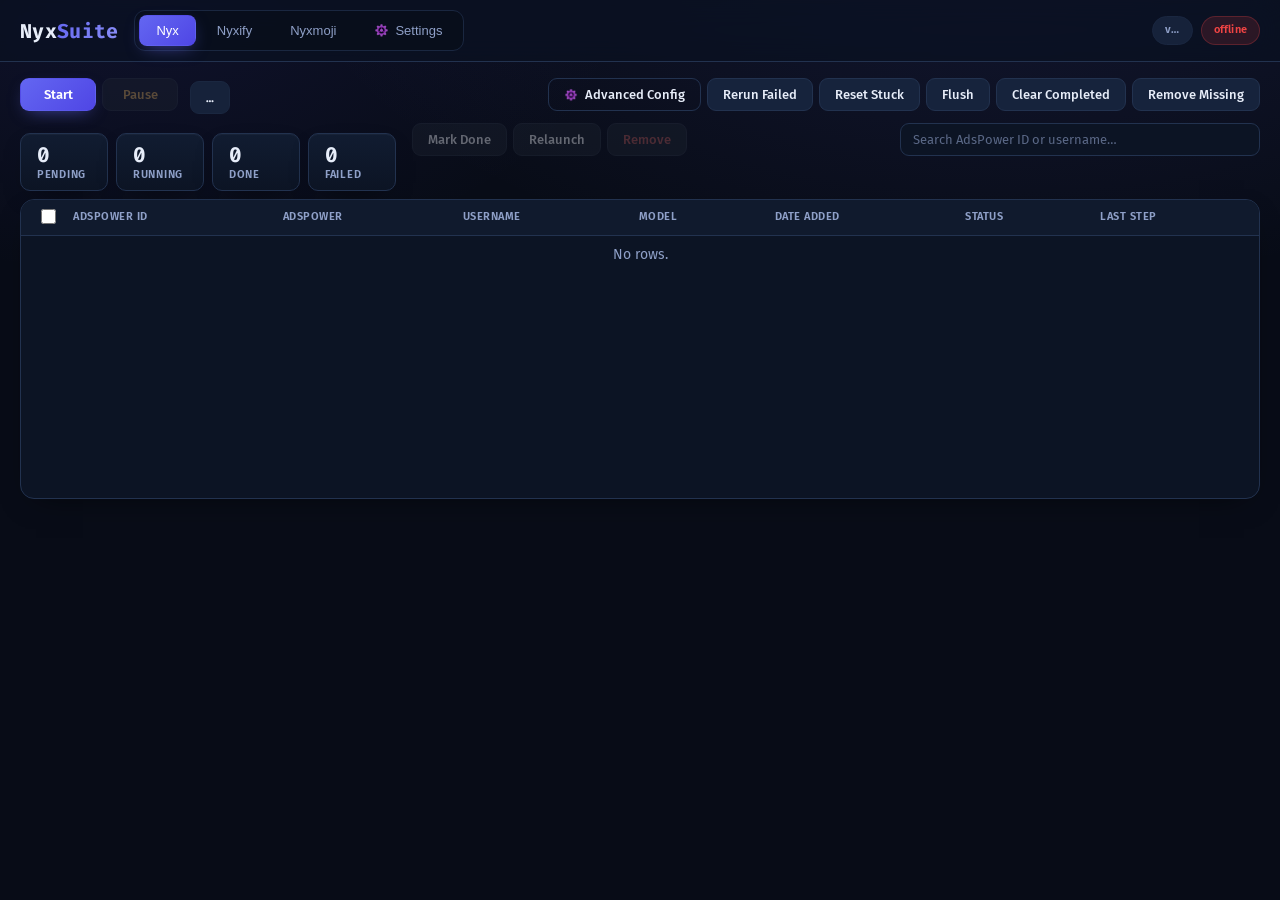
==== commit 89f527b1: "Release 6.1.8 dashboard runner controls" ====
--- a/webui/index.html
+++ b/webui/index.html
@@ -27,9 +27,14 @@
     <section class="panel" id="panel-nyx" data-product="nyx">
       <div class="command-grid">
         <div class="command-status">
-          <div class="statusrow">
-            <span class="state" id="state-nyx">…</span>
-            <span class="detail" id="detail-nyx"></span>
+          <div class="runner-status-strip">
+            <div class="runner-dock">
+              <div class="toolbar runner-controls" id="runner-nyx" aria-label="Nyx runner controls"></div>
+            </div>
+            <div class="statusrow">
+              <span class="state" id="state-nyx">…</span>
+              <span class="detail" id="detail-nyx"></span>
+            </div>
           </div>
           <div class="tiles" id="tiles-nyx"></div>
         </div>
@@ -37,7 +42,6 @@
           <button id="nyx-advanced-toggle" class="btn btn-ghost adv-toggle" type="button">
             <img src="settings-icon.png" class="btn-icon" alt=""> Advanced Config
           </button>
-          <div class="toolbar" id="runner-nyx"></div>
           <div class="toolbar sub" id="queue-nyx"></div>
           <div class="toolbar sub" id="row-nyx"></div>
           <div class="toolbar group" id="group-nyx"></div>
@@ -56,10 +60,15 @@
     <section class="panel hidden" id="panel-nyxify" data-product="nyxify">
       <div class="command-grid">
         <div class="command-status">
-          <div class="statusrow">
-            <span class="state" id="state-nyxify">…</span>
-            <span class="detail" id="detail-nyxify"></span>
-            <span class="detail" id="usage-nyxify"></span>
+          <div class="runner-status-strip">
+            <div class="runner-dock">
+              <div class="toolbar runner-controls" id="runner-nyxify" aria-label="Nyxify runner controls"></div>
+            </div>
+            <div class="statusrow">
+              <span class="state" id="state-nyxify">…</span>
+              <span class="detail" id="detail-nyxify"></span>
+              <span class="detail" id="usage-nyxify"></span>
+            </div>
           </div>
           <div class="tiles" id="tiles-nyxify"></div>
         </div>
@@ -78,7 +87,6 @@
               <button id="replace-banned-nyxify" class="btn bad" type="button" disabled>Replace all banned</button>
             </div>
           </div>
-          <div class="toolbar" id="runner-nyxify"></div>
           <div class="toolbar sub" id="queue-nyxify"></div>
           <div class="toolbar sub" id="row-nyxify"></div>
           <div class="toolbar group" id="group-nyxify"></div>
--- a/webui/dashboard.css
+++ b/webui/dashboard.css
@@ -49,7 +49,7 @@
 main{padding:16px 20px;max-width:1760px;margin:0 auto}
 .panel.hidden{display:none}
 .command-grid{display:grid;grid-template-columns:minmax(360px,auto) minmax(520px,1fr);gap:16px;align-items:start;margin-bottom:8px}
-.command-status{min-width:0}
+.command-status{min-width:0;display:flex;flex-direction:column;align-items:flex-start}
 .command-actions{display:flex;align-items:flex-start;justify-content:flex-end;gap:6px;flex-wrap:wrap;min-width:0}
 .command-actions>.toolbar{justify-content:flex-end;margin-bottom:0}
 .command-actions>.searchbar{margin:0;flex:1 1 320px;display:flex;justify-content:flex-end}
@@ -59,6 +59,13 @@
 .replace-banned-dashboard .detail{font-size:12px}
 .panel-head{display:flex;align-items:flex-start;justify-content:space-between;gap:14px;margin-bottom:8px}
 .panel-head-btns{display:flex;gap:6px;flex-shrink:0}
+.runner-status-strip{display:flex;align-items:center;justify-content:flex-start;gap:12px;flex-wrap:wrap;margin-bottom:8px;min-height:34px}
+.runner-dock{display:flex;align-items:center;justify-content:flex-start;gap:8px;margin:0}
+.runner-controls{display:flex;justify-content:flex-start;align-items:center;margin:0}
+.runner-controls .btn-group{gap:8px}
+.runner-controls button.btn{min-width:76px;padding:8px 15px}
+.runner-controls .runner-start-stop{font-weight:700}
+.runner-controls .runner-pause-resume{min-width:78px}
 .statusrow{display:flex;align-items:center;gap:14px;flex-wrap:wrap}
 .state{font-weight:600;padding:6px 15px;border-radius:9px;background:#16223a;text-transform:capitalize;font-size:13px;font-family:"Fira Code",monospace;border:1px solid var(--line-soft);transition:background 300ms ease,color 300ms ease,box-shadow 300ms ease}
 .state.running,.state.RUNNING{background:rgba(59,130,246,.16);color:var(--run);border-color:rgba(59,130,246,.3);box-shadow:0 0 14px rgba(59,130,246,.16)}
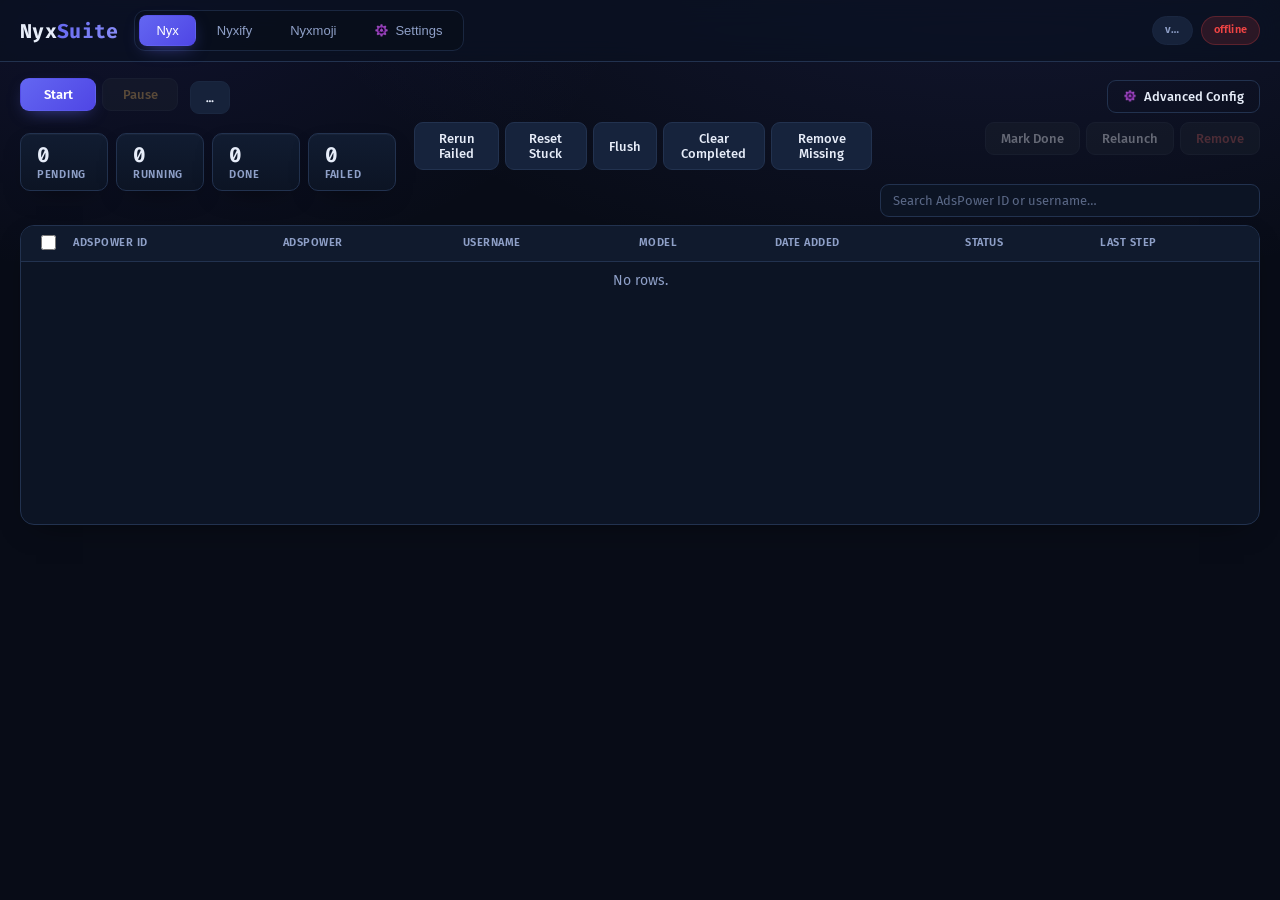
==== commit e3bbfd62: "Release v6.2.0 dashboard and popup cleanup" ====
--- a/webui/index.html
+++ b/webui/index.html
@@ -24,80 +24,100 @@
   </header>
 
   <main>
-    <section class="panel" id="panel-nyx" data-product="nyx">
-      <div class="command-grid">
-        <div class="command-status">
-          <div class="runner-status-strip">
-            <div class="runner-dock">
-              <div class="toolbar runner-controls" id="runner-nyx" aria-label="Nyx runner controls"></div>
-            </div>
-            <div class="statusrow">
-              <span class="state" id="state-nyx">…</span>
-              <span class="detail" id="detail-nyx"></span>
-            </div>
-          </div>
-          <div class="tiles" id="tiles-nyx"></div>
-        </div>
-        <div class="command-actions">
-          <button id="nyx-advanced-toggle" class="btn btn-ghost adv-toggle" type="button">
-            <img src="settings-icon.png" class="btn-icon" alt=""> Advanced Config
-          </button>
-          <div class="toolbar sub" id="queue-nyx"></div>
-          <div class="toolbar sub" id="row-nyx"></div>
-          <div class="toolbar group" id="group-nyx"></div>
-          <div class="searchbar"><input class="input search-input" id="search-nyx" type="text" placeholder="Search AdsPower ID or username…"></div>
-        </div>
-      </div>
-      <div id="nyx-advanced" class="advanced-panel" hidden>
-        <div id="nyx-advanced-body"></div>
-        <span id="config-feedback" class="feedback"></span>
-      </div>
-      <div class="tablewrap">
-        <table class="queue"><thead id="thead-nyx"></thead><tbody id="tbody-nyx"></tbody></table>
-      </div>
-    </section>
-
-    <section class="panel hidden" id="panel-nyxify" data-product="nyxify">
-      <div class="command-grid">
-        <div class="command-status">
-          <div class="runner-status-strip">
-            <div class="runner-dock">
-              <div class="toolbar runner-controls" id="runner-nyxify" aria-label="Nyxify runner controls"></div>
-            </div>
-            <div class="statusrow">
-              <span class="state" id="state-nyxify">…</span>
-              <span class="detail" id="detail-nyxify"></span>
-              <span class="detail" id="usage-nyxify"></span>
-            </div>
-          </div>
-          <div class="tiles" id="tiles-nyxify"></div>
-        </div>
-        <div class="command-actions">
-          <div class="panel-head-btns">
-            <button id="proxyrank-toggle-btn" class="btn btn-ghost adv-toggle" type="button">Proxy Ranking</button>
-            <button id="fullauto-toggle-btn" class="btn btn-ghost adv-toggle" type="button">Full Auto Editor</button>
-            <button id="nyxify-advanced-toggle" class="btn btn-ghost adv-toggle" type="button">
-              <img src="settings-icon.png" class="btn-icon" alt=""> Advanced Config
-            </button>
-          </div>
-          <div class="replace-banned-dashboard">
-            <span id="replace-banned-summary-nyxify" class="detail">Scan SnapBoard for banned rows.</span>
-            <div class="toolbar compact-toolbar">
-              <button id="scan-banned-nyxify" class="btn" type="button">Scan banned</button>
-              <button id="replace-banned-nyxify" class="btn bad" type="button" disabled>Replace all banned</button>
-            </div>
-          </div>
-          <div class="toolbar sub" id="queue-nyxify"></div>
-          <div class="toolbar sub" id="row-nyxify"></div>
-          <div class="toolbar group" id="group-nyxify"></div>
-          <div class="searchbar"><input class="input search-input" id="search-nyxify" type="text" placeholder="Search AdsPower ID or username…"></div>
-        </div>
-      </div>
-      <div id="nyxify-advanced" class="advanced-panel" hidden>
-        <div id="nyxify-advanced-body"></div>
-        <span id="nyxify-config-feedback" class="feedback"></span>
-      </div>
-      <div id="fullauto-section" class="fullauto-section" style="display:none">
+    <section class="panel" id="panel-nyx" data-product="nyx">
+      <div class="command-grid">
+        <div class="command-status">
+          <div class="runner-status-strip">
+            <div class="runner-dock">
+              <div class="toolbar runner-controls" id="runner-nyx" aria-label="Nyx runner controls"></div>
+            </div>
+            <div class="statusrow">
+              <span class="state" id="state-nyx">…</span>
+              <span class="detail" id="detail-nyx"></span>
+            </div>
+          </div>
+          <div class="tiles" id="tiles-nyx"></div>
+        </div>
+        <div class="command-actions action-stack">
+          <div class="action-row action-top" id="actions-top-nyx">
+            <div class="action-tools">
+              <button id="nyx-advanced-toggle" class="btn btn-ghost adv-toggle" type="button">
+                <img src="settings-icon.png" class="btn-icon" alt=""> Advanced Config
+              </button>
+            </div>
+          </div>
+          <div class="action-row action-queue" id="actions-queue-nyx">
+            <div class="toolbar sub" id="queue-nyx"></div>
+          </div>
+          <div class="action-row action-row-controls" id="actions-row-nyx">
+            <div class="toolbar sub" id="row-nyx"></div>
+            <div class="toolbar group" id="group-nyx"></div>
+          </div>
+          <div class="action-row action-search" id="actions-search-nyx">
+            <div class="searchbar"><input class="input search-input" id="search-nyx" type="text" placeholder="Search AdsPower ID or username…"></div>
+          </div>
+        </div>
+      </div>
+      <div id="nyx-advanced" class="advanced-panel" hidden>
+        <div id="nyx-advanced-body"></div>
+        <span id="config-feedback" class="feedback"></span>
+      </div>
+      <div class="tablewrap">
+        <table class="queue"><thead id="thead-nyx"></thead><tbody id="tbody-nyx"></tbody></table>
+      </div>
+    </section>
+
+    <section class="panel hidden" id="panel-nyxify" data-product="nyxify">
+      <div class="command-grid">
+        <div class="command-status">
+          <div class="runner-status-strip">
+            <div class="runner-dock">
+              <div class="toolbar runner-controls" id="runner-nyxify" aria-label="Nyxify runner controls"></div>
+            </div>
+            <div class="statusrow">
+              <span class="state" id="state-nyxify">…</span>
+              <span class="detail" id="detail-nyxify"></span>
+              <span class="detail" id="usage-nyxify"></span>
+            </div>
+          </div>
+          <div class="tiles" id="tiles-nyxify"></div>
+        </div>
+        <div class="command-actions action-stack">
+          <div class="action-row action-top" id="actions-top-nyxify">
+            <div class="action-tools">
+              <button id="proxyrank-toggle-btn" class="btn btn-ghost adv-toggle" type="button">Proxy Ranking</button>
+              <button id="fullauto-toggle-btn" class="btn btn-ghost adv-toggle" type="button">Full Auto Editor</button>
+              <button id="nyxify-advanced-toggle" class="btn btn-ghost adv-toggle" type="button">
+                <img src="settings-icon.png" class="btn-icon" alt=""> Advanced Config
+              </button>
+            </div>
+          </div>
+          <div class="action-row action-queue" id="actions-queue-nyxify">
+            <div class="toolbar sub" id="queue-nyxify"></div>
+          </div>
+          <div class="action-row action-row-controls" id="actions-row-nyxify">
+            <div class="toolbar sub" id="row-nyxify"></div>
+            <div class="toolbar group" id="group-nyxify"></div>
+          </div>
+          <div class="action-row action-search" id="actions-search-nyxify">
+            <div class="searchbar"><input class="input search-input" id="search-nyxify" type="text" placeholder="Search AdsPower ID or username…"></div>
+          </div>
+          <div class="action-row action-utility" id="actions-utility-nyxify">
+          <div class="replace-banned-dashboard">
+            <span id="replace-banned-summary-nyxify" class="detail">Scan SnapBoard for banned rows.</span>
+            <div class="toolbar compact-toolbar">
+              <button id="scan-banned-nyxify" class="btn" type="button">Scan banned</button>
+              <button id="replace-banned-nyxify" class="btn bad" type="button" disabled>Replace all banned</button>
+            </div>
+          </div>
+          </div>
+        </div>
+      </div>
+      <div id="nyxify-advanced" class="advanced-panel" hidden>
+        <div id="nyxify-advanced-body"></div>
+        <span id="nyxify-config-feedback" class="feedback"></span>
+      </div>
+      <div id="fullauto-section" class="fullauto-section" style="display:none">
         <div class="toolbar sub" style="margin-top:8px">
           <label class="label-inline">Model: <select id="fullauto-model-select" class="input-inline"></select></label>
         </div>
@@ -130,9 +150,9 @@
           </table>
         </div>
       </div>
-      <div class="tablewrap">
-        <table class="queue"><thead id="thead-nyxify"></thead><tbody id="tbody-nyxify"></tbody></table>
-      </div>
+      <div class="tablewrap">
+        <table class="queue"><thead id="thead-nyxify"></thead><tbody id="tbody-nyxify"></tbody></table>
+      </div>
     </section>
 
     <section class="panel hidden" id="panel-bitmoji">
@@ -212,31 +232,31 @@
           <span id="update-feedback" class="feedback"></span>
         </div>
 
-        <div class="settings-card">
-          <h2>Start on Login</h2>
-          <div class="toggle-row">
-            <span class="toggle-text">Launch bridge agent on system startup</span>
-            <label class="toggle-switch" for="autostart-toggle">
+        <div class="settings-card">
+          <h2>Start on Login</h2>
+          <div class="toggle-row">
+            <span class="toggle-text">Launch bridge agent on system startup</span>
+            <label class="toggle-switch" for="autostart-toggle">
               <input id="autostart-toggle" type="checkbox">
               <span class="toggle-slider"></span>
             </label>
-          </div>
-          <span id="autostart-feedback" class="feedback"></span>
-        </div>
-
-        <div class="settings-card">
-          <h2>AdsPower Control</h2>
-          <p class="hint">Choose how NyxSuite controls AdsPower on this device. Auto keeps the normal smart fallback; GUI skips Local API create/open calls for no-API accounts.</p>
-          <div class="mode-button-row" role="group" aria-label="AdsPower control mode">
-            <button id="adspower-mode-auto" class="btn mode-btn" type="button" data-adspower-mode="auto">Auto</button>
-            <button id="adspower-mode-api" class="btn mode-btn" type="button" data-adspower-mode="api">API</button>
-            <button id="adspower-mode-gui" class="btn mode-btn" type="button" data-adspower-mode="gui">GUI</button>
-          </div>
-          <span id="adspower-mode-feedback" class="feedback"></span>
-        </div>
-
-        <div class="settings-card" id="card-setup">
-          <h2>Setup &amp; Install</h2>
+          </div>
+          <span id="autostart-feedback" class="feedback"></span>
+        </div>
+
+        <div class="settings-card">
+          <h2>AdsPower Control</h2>
+          <p class="hint">Choose how NyxSuite controls AdsPower on this device. Auto keeps the normal smart fallback; GUI skips Local API create/open calls for no-API accounts.</p>
+          <div class="mode-button-row" role="group" aria-label="AdsPower control mode">
+            <button id="adspower-mode-auto" class="btn mode-btn" type="button" data-adspower-mode="auto">Auto</button>
+            <button id="adspower-mode-api" class="btn mode-btn" type="button" data-adspower-mode="api">API</button>
+            <button id="adspower-mode-gui" class="btn mode-btn" type="button" data-adspower-mode="gui">GUI</button>
+          </div>
+          <span id="adspower-mode-feedback" class="feedback"></span>
+        </div>
+
+        <div class="settings-card" id="card-setup">
+          <h2>Setup &amp; Install</h2>
           <p class="hint">First-time setup: installs the Python packages and the Playwright browser engine. Run this once on a fresh machine before starting the bot. The live log appears below — it can take a few minutes.</p>
           <div class="setting-row">
             <button id="install-deps-btn" class="btn primary" type="button">Install Dependencies</button>
--- a/webui/dashboard.css
+++ b/webui/dashboard.css
@@ -48,12 +48,21 @@
 /* ---------------- Layout ---------------- */
 main{padding:16px 20px;max-width:1760px;margin:0 auto}
 .panel.hidden{display:none}
-.command-grid{display:grid;grid-template-columns:minmax(360px,auto) minmax(520px,1fr);gap:16px;align-items:start;margin-bottom:8px}
+.command-grid{display:grid;grid-template-columns:minmax(360px,auto) minmax(560px,1fr);gap:18px;align-items:start;margin-bottom:8px}
 .command-status{min-width:0;display:flex;flex-direction:column;align-items:flex-start}
-.command-actions{display:flex;align-items:flex-start;justify-content:flex-end;gap:6px;flex-wrap:wrap;min-width:0}
-.command-actions>.toolbar{justify-content:flex-end;margin-bottom:0}
-.command-actions>.searchbar{margin:0;flex:1 1 320px;display:flex;justify-content:flex-end}
-.command-actions .search-input{max-width:360px}
+.command-actions{min-width:0}
+.action-stack{display:grid;grid-template-columns:minmax(0,1fr) minmax(280px,380px);gap:8px}
+.action-row{display:flex;align-items:center;justify-content:flex-end;gap:8px;flex-wrap:wrap;min-width:0}
+.action-row>.toolbar{justify-content:flex-end;margin-bottom:0}
+.action-top{grid-column:1 / -1;min-height:36px}
+.action-queue{grid-column:1 / 2}
+.action-row-controls{grid-column:2 / 3;align-items:flex-start}
+.action-search{grid-column:2 / 3}
+.action-utility{grid-column:1 / 2;grid-row:3}
+.action-tools{display:flex;align-items:center;justify-content:flex-end;gap:6px;flex-wrap:wrap;min-width:0}
+.action-row-controls .toolbar.group{order:-1}
+.action-search .searchbar{margin:0;width:min(100%,380px)}
+.action-search .search-input{max-width:none}
 .compact-toolbar{margin:0}
 .replace-banned-dashboard{display:flex;align-items:center;gap:8px;flex-wrap:wrap;justify-content:flex-end;border:1px solid var(--line-soft);border-radius:var(--r-sm);background:rgba(12,20,36,.72);padding:6px 8px}
 .replace-banned-dashboard .detail{font-size:12px}
@@ -208,9 +217,13 @@
 
 @media(max-width:1050px){
   .command-grid{grid-template-columns:1fr}
-  .command-actions{justify-content:flex-start}
-  .command-actions>.toolbar{justify-content:flex-start}
-  .command-actions>.searchbar{justify-content:flex-start}
+  .action-stack{display:flex;flex-direction:column;align-items:stretch}
+  .action-row{justify-content:flex-start}
+  .action-row>.toolbar{justify-content:flex-start}
+  .action-tools{justify-content:flex-start}
+  .action-search .searchbar{width:min(100%,420px)}
+  .replace-banned-dashboard{justify-content:flex-start}
+  .replace-banned-dashboard .detail{flex:1 1 100%}
 }
 
 /* ---------------- Table ---------------- */
